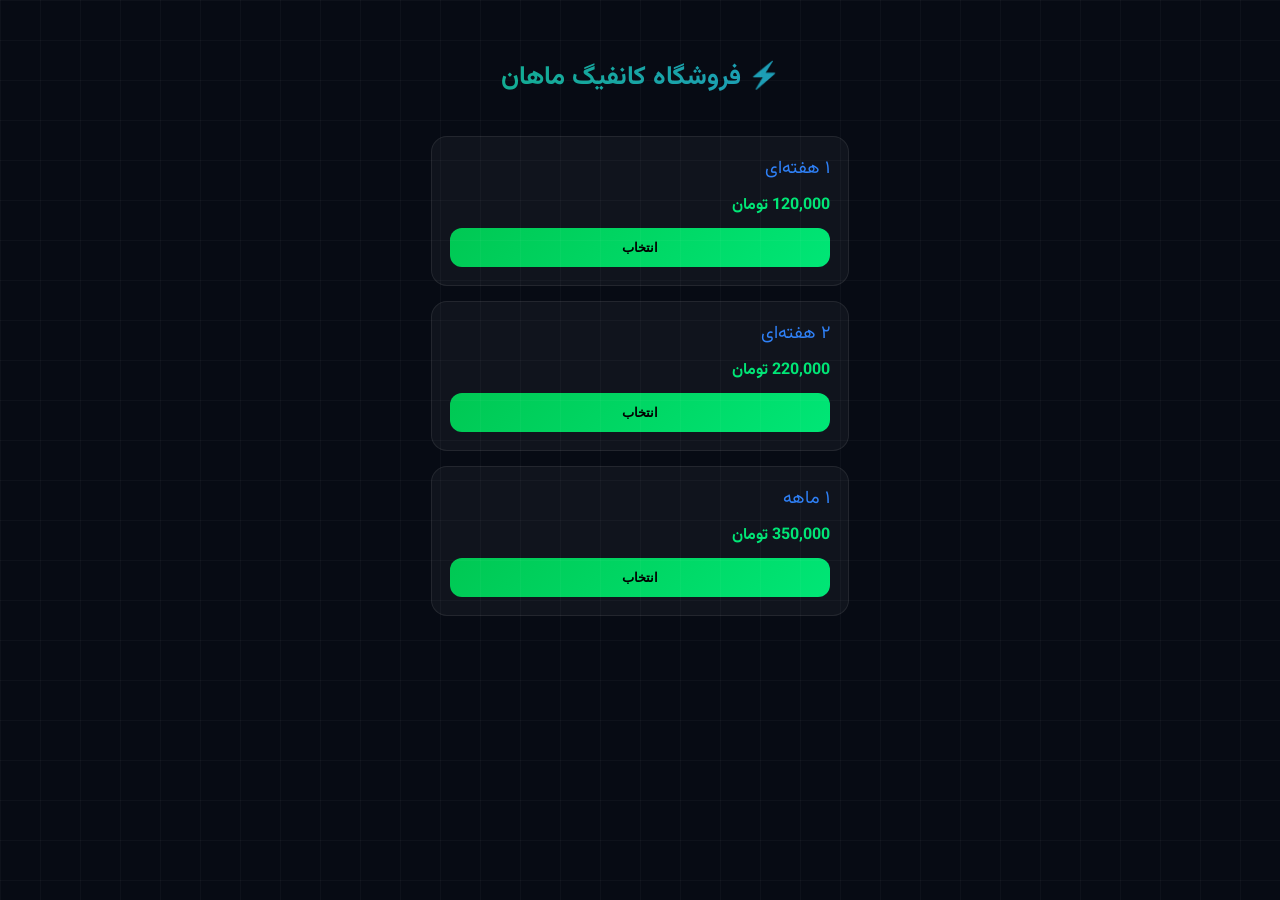
==== index.html @ c4f87a7d "index.html" ====
<!DOCTYPE html>
<html lang="fa">
<head>
<meta charset="UTF-8">
<meta name="viewport" content="width=device-width, initial-scale=1.0">
<title>فروشگاه کانفیگ ماهان</title>

<link href="https://fonts.googleapis.com/css2?family=Vazirmatn:wght@300;500;700&display=swap" rel="stylesheet">

<style>

body{
    margin:0;
    font-family:"Vazirmatn",sans-serif;
    background:#070b14;
    color:white;
    direction:rtl;
}

body::before{
    content:"";
    position:fixed;
    inset:0;
    background-image:
    linear-gradient(rgba(255,255,255,0.03) 1px,transparent 1px),
    linear-gradient(90deg,rgba(255,255,255,0.03) 1px,transparent 1px);
    background-size:40px 40px;
}

/* HEADER */
.header{
    text-align:center;
    padding:40px 15px 10px;
}

.header h1{
    font-size:26px;
    background:linear-gradient(90deg,#00c853,#2f81f7);
    -webkit-background-clip:text;
    -webkit-text-fill-color:transparent;
}

/* CARD */
.container{
    display:flex;
    flex-direction:column;
    align-items:center;
    gap:15px;
    padding:10px;
}

.card{
    width:92%;
    max-width:380px;
    padding:18px;
    border-radius:16px;
    background:rgba(255,255,255,0.04);
    border:1px solid rgba(255,255,255,0.08);
}

.title{color:#2f81f7;font-size:18px}
.price{color:#00e676;font-weight:bold;margin-top:10px}

/* BUTTON */
button{
    width:100%;
    padding:12px;
    border:none;
    border-radius:12px;
    font-weight:bold;
    cursor:pointer;
    margin-top:10px;
}

.buy{
    background:linear-gradient(135deg,#00c853,#00e676);
}

.pay{
    width:92%;
    max-width:380px;
    margin:20px auto;
    padding:18px;
    border-radius:16px;
    background:rgba(255,255,255,0.04);
}

.bank{
    background:#0f172a;
    padding:10px;
    border-radius:10px;
    margin:10px 0;
}

select{
    width:100%;
    padding:10px;
    border-radius:10px;
    border:none;
    background:#0f172a;
    color:white;
    margin-top:10px;
}

.hidden{display:none;}

.smallPrice{
    margin-top:10px;
    color:#ffb300;
    font-weight:bold;
    font-size:14px;
}

/* PAY DESIGN */
.payBox{
    width:92%;
    max-width:380px;
    margin:20px auto;
    padding:18px;
    border-radius:16px;
    background:rgba(255,255,255,0.05);
    border:1px solid rgba(255,255,255,0.08);
}

.row{
    display:flex;
    justify-content:space-between;
    margin:8px 0;
    font-size:14px;
}

.total{
    margin-top:15px;
    padding:10px;
    border-radius:10px;
    background:#0f172a;
    color:#00e676;
    font-weight:bold;
    text-align:center;
}

</style>
</head>

<body>

<div class="header">
    <h1>⚡ فروشگاه کانفیگ ماهان</h1>
</div>

<!-- STEP 1 -->
<div class="container" id="step1">

    <div class="card">
        <div class="title">۱ هفته‌ای</div>
        <div class="price">120,000 تومان</div>
        <button class="buy" onclick="selectPlan('۱ هفته‌ای',120000)">انتخاب</button>
    </div>

    <div class="card">
        <div class="title">۲ هفته‌ای</div>
        <div class="price">220,000 تومان</div>
        <button class="buy" onclick="selectPlan('۲ هفته‌ای',220000)">انتخاب</button>
    </div>

    <div class="card">
        <div class="title">۱ ماهه</div>
        <div class="price">350,000 تومان</div>
        <button class="buy" onclick="selectPlan('۱ ماهه',350000)">انتخاب</button>
    </div>

</div>

<!-- STEP 2 -->
<div class="container hidden" id="step2">

    <div class="card">
        <div class="title">👤 انتخاب تعداد کاربر</div>

        <select id="users" onchange="updatePrice()">
            <option value="1">1 کاربره</option>
            <option value="2">2 کاربره</option>
            <option value="3">3 کاربره</option>
        </select>

        <div class="smallPrice" id="livePrice">قیمت: ---</div>

        <button class="buy" onclick="goPay()">ادامه</button>
    </div>

</div>

<!-- STEP 3 -->
<div class="pay hidden" id="step3">

    <h3>💳 پرداخت نهایی</h3>

    <div class="payBox">

        <div class="row">
            <span>📦 پلن</span>
            <span id="pPlan"></span>
        </div>

        <div class="row">
            <span>👤 کاربران</span>
            <span id="pUser"></span>
        </div>

        <div class="row">
            <span>💰 قیمت پایه</span>
            <span id="pBase"></span>
        </div>

        <div class="row">
            <span>🔥 تخفیف</span>
            <span id="pDiscount"></span>
        </div>

        <div class="total" id="pFinal"></div>

    </div>

    <div class="bank">
        💳 6037 **** **** 4360
        <br>
        👤 ماهان امیدی
    </div>

    <button class="buy" onclick="copyCard()">کپی کارت</button>

</div>

<script>

let plan="";
let base=0;
let users=1;

function selectPlan(name,price){
    plan=name;
    base=price;

    document.getElementById("step1").classList.add("hidden");
    document.getElementById("step2").classList.remove("hidden");

    updatePrice();
}

function updatePrice(){

    users=document.getElementById("users").value;

    let price=base*users;

    document.getElementById("livePrice").innerText =
    "💰 قیمت لحظه‌ای: " + price + " تومان";
}

function goPay(){

    let price=base*users;

    let discountPercent=Math.floor(Math.random()*6)+10;
    let discount=Math.floor(price*discountPercent/100);
    let final=price-discount;

    document.getElementById("step2").classList.add("hidden");
    document.getElementById("step3").classList.remove("hidden");

    document.getElementById("pPlan").innerText=plan;
    document.getElementById("pUser").innerText=users+" کاربره";
    document.getElementById("pBase").innerText=price+" تومان";
    document.getElementById("pDiscount").innerText=discountPercent+"% (-"+discount+")";
    document.getElementById("pFinal").innerText="💳 مبلغ نهایی: "+final+" تومان";
}

function copyCard(){
    navigator.clipboard.writeText("6037997194784360");
    alert("کپی شد");
}

</script>

</body>
    </html>
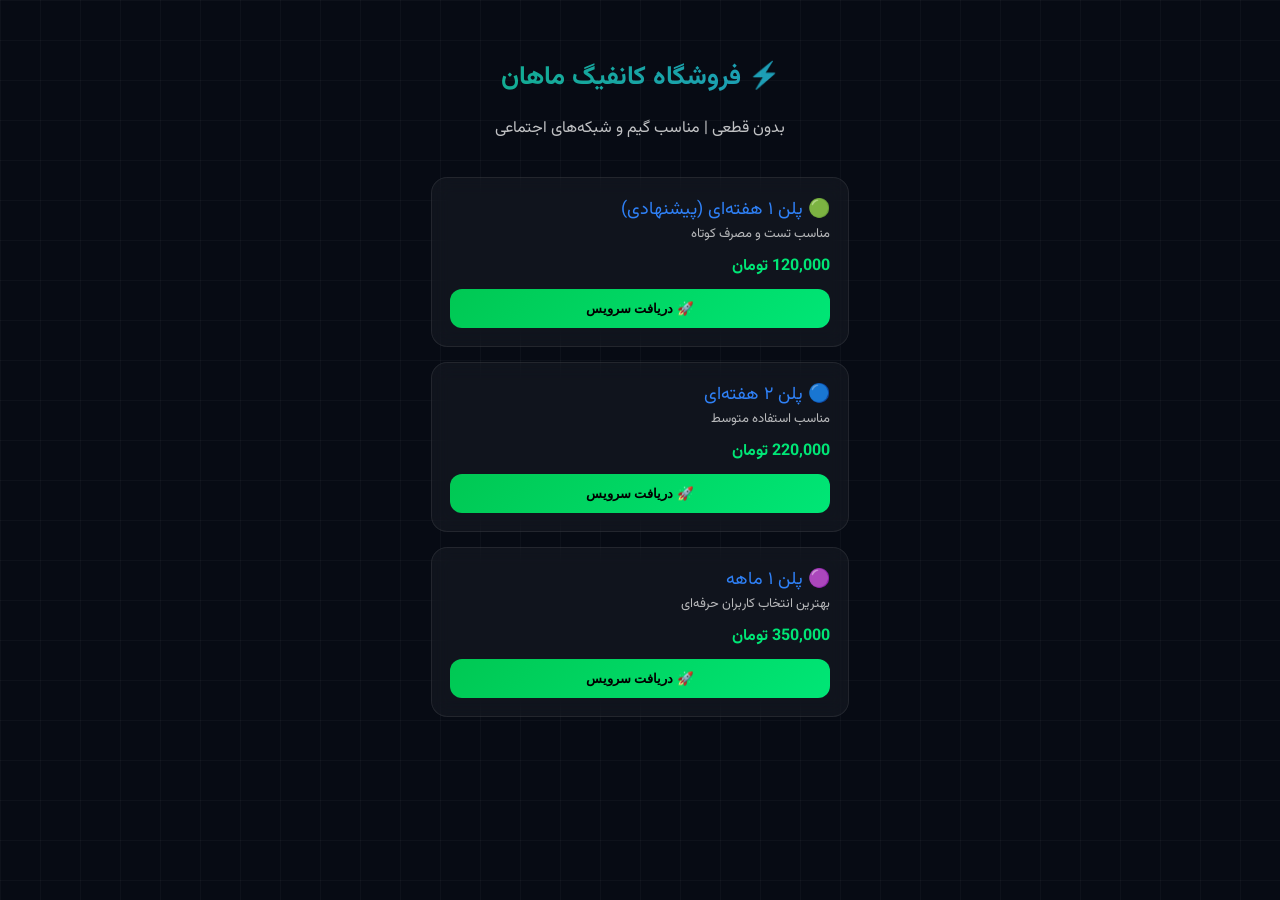
==== commit d2102a32: "index.html" ====
--- a/index.html
+++ b/index.html
@@ -17,6 +17,7 @@
     direction:rtl;
 }
 
+/* BACKGROUND GRID (مثل قبلی خودت) */
 body::before{
     content:"";
     position:fixed;
@@ -25,9 +26,10 @@
     linear-gradient(rgba(255,255,255,0.03) 1px,transparent 1px),
     linear-gradient(90deg,rgba(255,255,255,0.03) 1px,transparent 1px);
     background-size:40px 40px;
-}
-
-/* HEADER */
+    pointer-events:none;
+}
+
+/* HEADER (کامل مثل نسخه اول) */
 .header{
     text-align:center;
     padding:40px 15px 10px;
@@ -40,7 +42,11 @@
     -webkit-text-fill-color:transparent;
 }
 
-/* CARD */
+.header p{
+    opacity:0.75;
+}
+
+/* CARDS */
 .container{
     display:flex;
     flex-direction:column;
@@ -56,12 +62,26 @@
     border-radius:16px;
     background:rgba(255,255,255,0.04);
     border:1px solid rgba(255,255,255,0.08);
-}
-
-.title{color:#2f81f7;font-size:18px}
-.price{color:#00e676;font-weight:bold;margin-top:10px}
-
-/* BUTTON */
+    backdrop-filter:blur(10px);
+}
+
+.title{
+    font-size:18px;
+    color:#2f81f7;
+}
+
+.desc{
+    font-size:13px;
+    opacity:0.7;
+}
+
+.price{
+    margin-top:10px;
+    color:#00e676;
+    font-weight:bold;
+}
+
+/* BUTTONS */
 button{
     width:100%;
     padding:12px;
@@ -76,6 +96,11 @@
     background:linear-gradient(135deg,#00c853,#00e676);
 }
 
+.paybtn{
+    background:linear-gradient(135deg,#ffb300,#ff6f00);
+}
+
+/* PAY */
 .pay{
     width:92%;
     max-width:380px;
@@ -83,6 +108,8 @@
     padding:18px;
     border-radius:16px;
     background:rgba(255,255,255,0.04);
+    border:1px solid rgba(255,255,255,0.08);
+    text-align:center;
 }
 
 .bank{
@@ -90,6 +117,13 @@
     padding:10px;
     border-radius:10px;
     margin:10px 0;
+    border:1px solid rgba(255,255,255,0.1);
+}
+
+.note{
+    font-size:12px;
+    opacity:0.7;
+    margin-top:10px;
 }
 
 select{
@@ -104,41 +138,6 @@
 
 .hidden{display:none;}
 
-.smallPrice{
-    margin-top:10px;
-    color:#ffb300;
-    font-weight:bold;
-    font-size:14px;
-}
-
-/* PAY DESIGN */
-.payBox{
-    width:92%;
-    max-width:380px;
-    margin:20px auto;
-    padding:18px;
-    border-radius:16px;
-    background:rgba(255,255,255,0.05);
-    border:1px solid rgba(255,255,255,0.08);
-}
-
-.row{
-    display:flex;
-    justify-content:space-between;
-    margin:8px 0;
-    font-size:14px;
-}
-
-.total{
-    margin-top:15px;
-    padding:10px;
-    border-radius:10px;
-    background:#0f172a;
-    color:#00e676;
-    font-weight:bold;
-    text-align:center;
-}
-
 </style>
 </head>
 
@@ -146,27 +145,31 @@
 
 <div class="header">
     <h1>⚡ فروشگاه کانفیگ ماهان</h1>
+    <p>بدون قطعی | مناسب گیم و شبکه‌های اجتماعی</p>
 </div>
 
 <!-- STEP 1 -->
 <div class="container" id="step1">
 
     <div class="card">
-        <div class="title">۱ هفته‌ای</div>
+        <div class="title">🟢 پلن ۱ هفته‌ای (پیشنهادی)</div>
+        <div class="desc">مناسب تست و مصرف کوتاه</div>
         <div class="price">120,000 تومان</div>
-        <button class="buy" onclick="selectPlan('۱ هفته‌ای',120000)">انتخاب</button>
-    </div>
-
-    <div class="card">
-        <div class="title">۲ هفته‌ای</div>
+        <button class="buy" onclick="selectPlan('۱ هفته‌ای',120000)">🚀 دریافت سرویس</button>
+    </div>
+
+    <div class="card">
+        <div class="title">🔵 پلن ۲ هفته‌ای</div>
+        <div class="desc">مناسب استفاده متوسط</div>
         <div class="price">220,000 تومان</div>
-        <button class="buy" onclick="selectPlan('۲ هفته‌ای',220000)">انتخاب</button>
-    </div>
-
-    <div class="card">
-        <div class="title">۱ ماهه</div>
+        <button class="buy" onclick="selectPlan('۲ هفته‌ای',220000)">🚀 دریافت سرویس</button>
+    </div>
+
+    <div class="card">
+        <div class="title">🟣 پلن ۱ ماهه</div>
+        <div class="desc">بهترین انتخاب کاربران حرفه‌ای</div>
         <div class="price">350,000 تومان</div>
-        <button class="buy" onclick="selectPlan('۱ ماهه',350000)">انتخاب</button>
+        <button class="buy" onclick="selectPlan('۱ ماهه',350000)">🚀 دریافت سرویس</button>
     </div>
 
 </div>
@@ -183,9 +186,9 @@
             <option value="3">3 کاربره</option>
         </select>
 
-        <div class="smallPrice" id="livePrice">قیمت: ---</div>
-
-        <button class="buy" onclick="goPay()">ادامه</button>
+        <div class="desc" id="livePrice">قیمت: ---</div>
+
+        <button class="buy" onclick="goPay()">ادامه به پرداخت</button>
     </div>
 
 </div>
@@ -193,33 +196,11 @@
 <!-- STEP 3 -->
 <div class="pay hidden" id="step3">
 
-    <h3>💳 پرداخت نهایی</h3>
-
-    <div class="payBox">
-
-        <div class="row">
-            <span>📦 پلن</span>
-            <span id="pPlan"></span>
-        </div>
-
-        <div class="row">
-            <span>👤 کاربران</span>
-            <span id="pUser"></span>
-        </div>
-
-        <div class="row">
-            <span>💰 قیمت پایه</span>
-            <span id="pBase"></span>
-        </div>
-
-        <div class="row">
-            <span>🔥 تخفیف</span>
-            <span id="pDiscount"></span>
-        </div>
-
-        <div class="total" id="pFinal"></div>
-
-    </div>
+    <h3>💳 تکمیل سفارش و پرداخت</h3>
+
+    <p class="desc">لطفاً مبلغ زیر را کارت به کارت کنید</p>
+
+    <div class="bank" id="info"></div>
 
     <div class="bank">
         💳 6037 **** **** 4360
@@ -227,19 +208,32 @@
         👤 ماهان امیدی
     </div>
 
-    <button class="buy" onclick="copyCard()">کپی کارت</button>
+    <div class="bank" id="finalPrice"></div>
+
+    <button class="buy" onclick="copyCard()">📋 کپی کارت</button>
+    <button class="paybtn" onclick="paidDone()">✔ پرداخت کردم</button>
+
+    <div id="rubikaBox" class="hidden">
+        <p>📌 ارسال رسید به:</p>
+        <div class="bank">@Omidi</div>
+    </div>
+
+    <div class="note">
+        بررسی و فعال‌سازی بعد از ارسال رسید انجام می‌شود
+    </div>
 
 </div>
 
 <script>
 
-let plan="";
-let base=0;
+let planName="";
+let basePrice=0;
 let users=1;
 
 function selectPlan(name,price){
-    plan=name;
-    base=price;
+
+    planName=name;
+    basePrice=price;
 
     document.getElementById("step1").classList.add("hidden");
     document.getElementById("step2").classList.remove("hidden");
@@ -251,7 +245,7 @@
 
     users=document.getElementById("users").value;
 
-    let price=base*users;
+    let price=basePrice*users;
 
     document.getElementById("livePrice").innerText =
     "💰 قیمت لحظه‌ای: " + price + " تومان";
@@ -259,20 +253,22 @@
 
 function goPay(){
 
-    let price=base*users;
-
-    let discountPercent=Math.floor(Math.random()*6)+10;
+    let price=basePrice*users;
+
+    let discountPercent=Math.floor(Math.random()*15)+1;
     let discount=Math.floor(price*discountPercent/100);
     let final=price-discount;
 
     document.getElementById("step2").classList.add("hidden");
     document.getElementById("step3").classList.remove("hidden");
 
-    document.getElementById("pPlan").innerText=plan;
-    document.getElementById("pUser").innerText=users+" کاربره";
-    document.getElementById("pBase").innerText=price+" تومان";
-    document.getElementById("pDiscount").innerText=discountPercent+"% (-"+discount+")";
-    document.getElementById("pFinal").innerText="💳 مبلغ نهایی: "+final+" تومان";
+    document.getElementById("info").innerHTML=
+    "📦 پلن: "+planName+"<br>👤 کاربر: "+users;
+
+    document.getElementById("finalPrice").innerHTML=
+    "💰 قیمت اصلی: "+price+"<br>"+
+    "🔥 تخفیف: "+discountPercent+"% (-"+discount+")<br><br>"+
+    "💳 مبلغ نهایی: "+final+" تومان";
 }
 
 function copyCard(){
@@ -280,7 +276,11 @@
     alert("کپی شد");
 }
 
+function paidDone(){
+    document.getElementById("rubikaBox").classList.remove("hidden");
+}
+
 </script>
 
 </body>
-    </html>
+                </html>
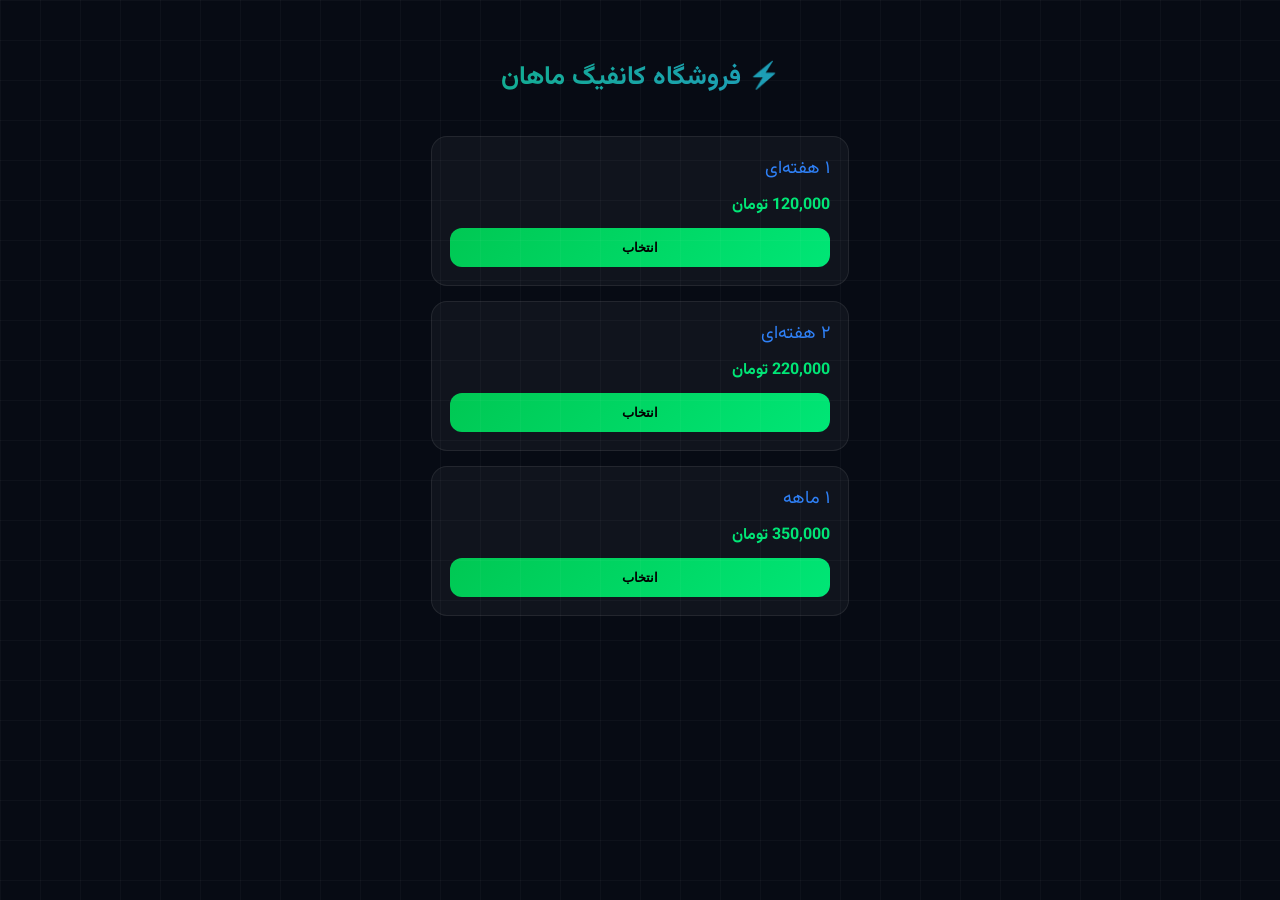
==== commit 45b36785: "index.html" ====
--- a/index.html
+++ b/index.html
@@ -17,7 +17,6 @@
     direction:rtl;
 }
 
-/* BACKGROUND GRID (مثل قبلی خودت) */
 body::before{
     content:"";
     position:fixed;
@@ -29,7 +28,6 @@
     pointer-events:none;
 }
 
-/* HEADER (کامل مثل نسخه اول) */
 .header{
     text-align:center;
     padding:40px 15px 10px;
@@ -46,7 +44,6 @@
     opacity:0.75;
 }
 
-/* CARDS */
 .container{
     display:flex;
     flex-direction:column;
@@ -62,26 +59,11 @@
     border-radius:16px;
     background:rgba(255,255,255,0.04);
     border:1px solid rgba(255,255,255,0.08);
-    backdrop-filter:blur(10px);
-}
-
-.title{
-    font-size:18px;
-    color:#2f81f7;
-}
-
-.desc{
-    font-size:13px;
-    opacity:0.7;
-}
-
-.price{
-    margin-top:10px;
-    color:#00e676;
-    font-weight:bold;
-}
-
-/* BUTTONS */
+}
+
+.title{color:#2f81f7;font-size:18px}
+.price{color:#00e676;font-weight:bold;margin-top:10px}
+
 button{
     width:100%;
     padding:12px;
@@ -96,11 +78,6 @@
     background:linear-gradient(135deg,#00c853,#00e676);
 }
 
-.paybtn{
-    background:linear-gradient(135deg,#ffb300,#ff6f00);
-}
-
-/* PAY */
 .pay{
     width:92%;
     max-width:380px;
@@ -108,8 +85,6 @@
     padding:18px;
     border-radius:16px;
     background:rgba(255,255,255,0.04);
-    border:1px solid rgba(255,255,255,0.08);
-    text-align:center;
 }
 
 .bank{
@@ -117,13 +92,6 @@
     padding:10px;
     border-radius:10px;
     margin:10px 0;
-    border:1px solid rgba(255,255,255,0.1);
-}
-
-.note{
-    font-size:12px;
-    opacity:0.7;
-    margin-top:10px;
 }
 
 select{
@@ -138,6 +106,37 @@
 
 .hidden{display:none;}
 
+.smallPrice{
+    margin-top:10px;
+    color:#ffb300;
+    font-weight:bold;
+}
+
+.payBox{
+    width:92%;
+    max-width:380px;
+    margin:20px auto;
+    padding:18px;
+    border-radius:16px;
+    background:rgba(255,255,255,0.05);
+}
+
+.row{
+    display:flex;
+    justify-content:space-between;
+    margin:8px 0;
+}
+
+.total{
+    text-align:center;
+    padding:10px;
+    background:#0f172a;
+    border-radius:10px;
+    margin-top:10px;
+    color:#00e676;
+    font-weight:bold;
+}
+
 </style>
 </head>
 
@@ -145,31 +144,27 @@
 
 <div class="header">
     <h1>⚡ فروشگاه کانفیگ ماهان</h1>
-    <p>بدون قطعی | مناسب گیم و شبکه‌های اجتماعی</p>
 </div>
 
 <!-- STEP 1 -->
 <div class="container" id="step1">
 
     <div class="card">
-        <div class="title">🟢 پلن ۱ هفته‌ای (پیشنهادی)</div>
-        <div class="desc">مناسب تست و مصرف کوتاه</div>
+        <div class="title">۱ هفته‌ای</div>
         <div class="price">120,000 تومان</div>
-        <button class="buy" onclick="selectPlan('۱ هفته‌ای',120000)">🚀 دریافت سرویس</button>
-    </div>
-
-    <div class="card">
-        <div class="title">🔵 پلن ۲ هفته‌ای</div>
-        <div class="desc">مناسب استفاده متوسط</div>
+        <button class="buy" onclick="selectPlan('۱ هفته‌ای',120000)">انتخاب</button>
+    </div>
+
+    <div class="card">
+        <div class="title">۲ هفته‌ای</div>
         <div class="price">220,000 تومان</div>
-        <button class="buy" onclick="selectPlan('۲ هفته‌ای',220000)">🚀 دریافت سرویس</button>
-    </div>
-
-    <div class="card">
-        <div class="title">🟣 پلن ۱ ماهه</div>
-        <div class="desc">بهترین انتخاب کاربران حرفه‌ای</div>
+        <button class="buy" onclick="selectPlan('۲ هفته‌ای',220000)">انتخاب</button>
+    </div>
+
+    <div class="card">
+        <div class="title">۱ ماهه</div>
         <div class="price">350,000 تومان</div>
-        <button class="buy" onclick="selectPlan('۱ ماهه',350000)">🚀 دریافت سرویس</button>
+        <button class="buy" onclick="selectPlan('۱ ماهه',350000)">انتخاب</button>
     </div>
 
 </div>
@@ -186,54 +181,47 @@
             <option value="3">3 کاربره</option>
         </select>
 
-        <div class="desc" id="livePrice">قیمت: ---</div>
-
-        <button class="buy" onclick="goPay()">ادامه به پرداخت</button>
+        <div class="smallPrice" id="livePrice">قیمت: ---</div>
+
+        <button class="buy" onclick="goPay()">ادامه</button>
     </div>
 
 </div>
 
 <!-- STEP 3 -->
-<div class="pay hidden" id="step3">
-
-    <h3>💳 تکمیل سفارش و پرداخت</h3>
-
-    <p class="desc">لطفاً مبلغ زیر را کارت به کارت کنید</p>
-
-    <div class="bank" id="info"></div>
+<div class="payBox hidden" id="step3">
+
+    <h3>💳 پرداخت نهایی</h3>
+
+    <div class="row"><span>پلن</span><span id="pPlan"></span></div>
+    <div class="row"><span>کاربر</span><span id="pUser"></span></div>
+    <div class="row"><span>قیمت پایه</span><span id="pBase"></span></div>
+    <div class="row"><span>تخفیف</span><span id="pDiscount"></span></div>
+
+    <div class="total" id="pFinal"></div>
 
     <div class="bank">
-        💳 6037 **** **** 4360
-        <br>
+        💳 6037 **** **** 4360<br>
         👤 ماهان امیدی
     </div>
 
-    <div class="bank" id="finalPrice"></div>
-
-    <button class="buy" onclick="copyCard()">📋 کپی کارت</button>
-    <button class="paybtn" onclick="paidDone()">✔ پرداخت کردم</button>
-
-    <div id="rubikaBox" class="hidden">
-        <p>📌 ارسال رسید به:</p>
-        <div class="bank">@Omidi</div>
-    </div>
-
-    <div class="note">
-        بررسی و فعال‌سازی بعد از ارسال رسید انجام می‌شود
-    </div>
+    <button class="buy" onclick="copyCard()">کپی کارت</button>
 
 </div>
 
 <script>
 
-let planName="";
-let basePrice=0;
+function format(n){
+    return n.toLocaleString("en-US");
+}
+
+let plan="";
+let base=0;
 let users=1;
 
 function selectPlan(name,price){
-
-    planName=name;
-    basePrice=price;
+    plan=name;
+    base=price;
 
     document.getElementById("step1").classList.add("hidden");
     document.getElementById("step2").classList.remove("hidden");
@@ -242,18 +230,16 @@
 }
 
 function updatePrice(){
-
     users=document.getElementById("users").value;
-
-    let price=basePrice*users;
+    let price=base*users;
 
     document.getElementById("livePrice").innerText =
-    "💰 قیمت لحظه‌ای: " + price + " تومان";
+    "💰 قیمت لحظه‌ای: " + format(price) + " تومان";
 }
 
 function goPay(){
 
-    let price=basePrice*users;
+    let price=base*users;
 
     let discountPercent=Math.floor(Math.random()*15)+1;
     let discount=Math.floor(price*discountPercent/100);
@@ -262,13 +248,11 @@
     document.getElementById("step2").classList.add("hidden");
     document.getElementById("step3").classList.remove("hidden");
 
-    document.getElementById("info").innerHTML=
-    "📦 پلن: "+planName+"<br>👤 کاربر: "+users;
-
-    document.getElementById("finalPrice").innerHTML=
-    "💰 قیمت اصلی: "+price+"<br>"+
-    "🔥 تخفیف: "+discountPercent+"% (-"+discount+")<br><br>"+
-    "💳 مبلغ نهایی: "+final+" تومان";
+    document.getElementById("pPlan").innerText=plan;
+    document.getElementById("pUser").innerText=users+" کاربره";
+    document.getElementById("pBase").innerText=format(price)+" تومان";
+    document.getElementById("pDiscount").innerText=discountPercent+"% (-"+format(discount)+")";
+    document.getElementById("pFinal").innerText="💳 مبلغ نهایی: "+format(final)+" تومان";
 }
 
 function copyCard(){
@@ -276,11 +260,7 @@
     alert("کپی شد");
 }
 
-function paidDone(){
-    document.getElementById("rubikaBox").classList.remove("hidden");
-}
-
 </script>
 
 </body>
-                </html>
+</html>
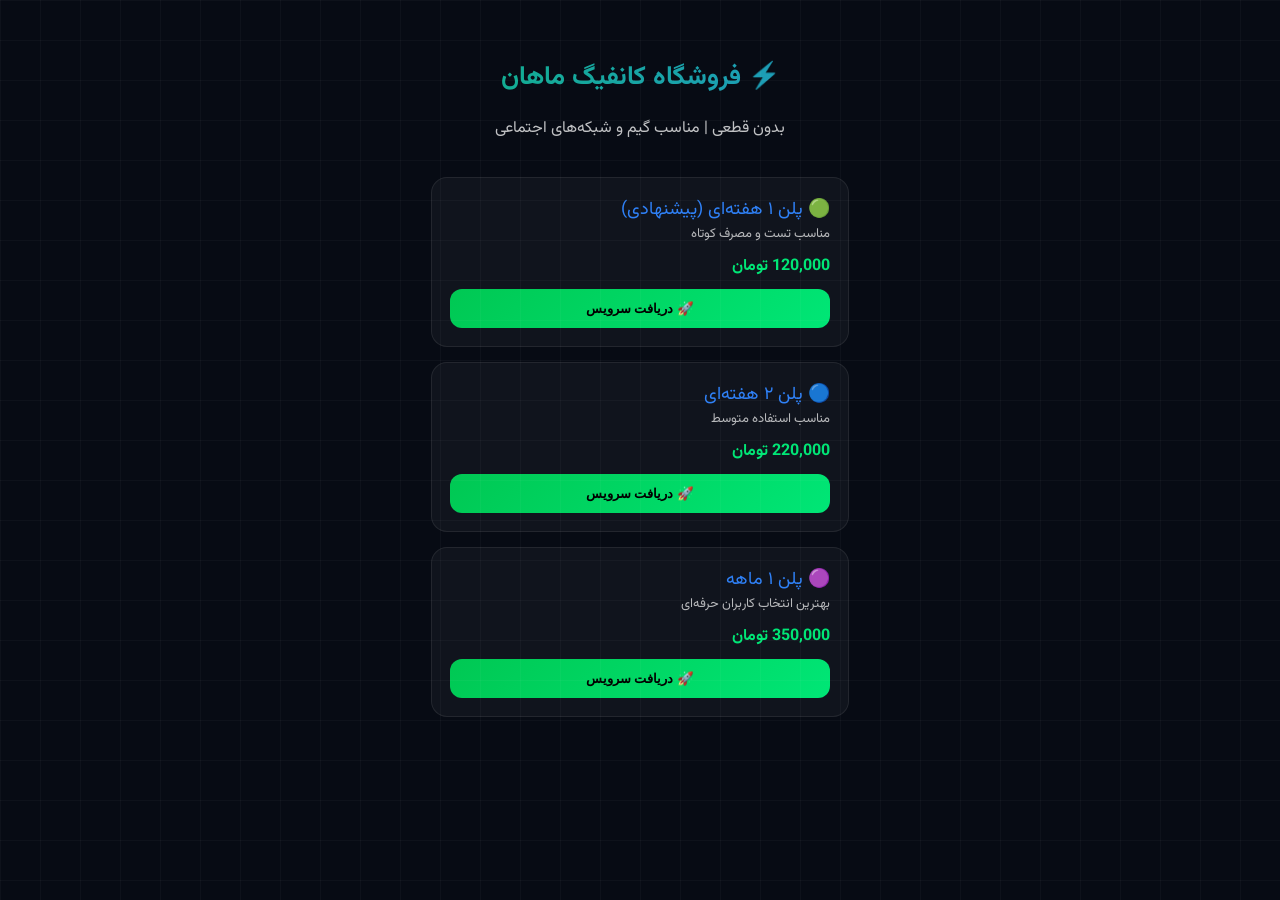
==== commit 082bb5d9: "index.html" ====
--- a/index.html
+++ b/index.html
@@ -25,7 +25,6 @@
     linear-gradient(rgba(255,255,255,0.03) 1px,transparent 1px),
     linear-gradient(90deg,rgba(255,255,255,0.03) 1px,transparent 1px);
     background-size:40px 40px;
-    pointer-events:none;
 }
 
 .header{
@@ -61,8 +60,21 @@
     border:1px solid rgba(255,255,255,0.08);
 }
 
-.title{color:#2f81f7;font-size:18px}
-.price{color:#00e676;font-weight:bold;margin-top:10px}
+.title{
+    font-size:18px;
+    color:#2f81f7;
+}
+
+.desc{
+    font-size:13px;
+    opacity:0.7;
+}
+
+.price{
+    margin-top:10px;
+    color:#00e676;
+    font-weight:bold;
+}
 
 button{
     width:100%;
@@ -78,40 +90,6 @@
     background:linear-gradient(135deg,#00c853,#00e676);
 }
 
-.pay{
-    width:92%;
-    max-width:380px;
-    margin:20px auto;
-    padding:18px;
-    border-radius:16px;
-    background:rgba(255,255,255,0.04);
-}
-
-.bank{
-    background:#0f172a;
-    padding:10px;
-    border-radius:10px;
-    margin:10px 0;
-}
-
-select{
-    width:100%;
-    padding:10px;
-    border-radius:10px;
-    border:none;
-    background:#0f172a;
-    color:white;
-    margin-top:10px;
-}
-
-.hidden{display:none;}
-
-.smallPrice{
-    margin-top:10px;
-    color:#ffb300;
-    font-weight:bold;
-}
-
 .payBox{
     width:92%;
     max-width:380px;
@@ -137,6 +115,25 @@
     font-weight:bold;
 }
 
+.bank{
+    background:#0f172a;
+    padding:10px;
+    border-radius:10px;
+    margin:10px 0;
+}
+
+select{
+    width:100%;
+    padding:10px;
+    border-radius:10px;
+    border:none;
+    background:#0f172a;
+    color:white;
+    margin-top:10px;
+}
+
+.hidden{display:none;}
+
 </style>
 </head>
 
@@ -144,27 +141,31 @@
 
 <div class="header">
     <h1>⚡ فروشگاه کانفیگ ماهان</h1>
+    <p>بدون قطعی | مناسب گیم و شبکه‌های اجتماعی</p>
 </div>
 
 <!-- STEP 1 -->
 <div class="container" id="step1">
 
     <div class="card">
-        <div class="title">۱ هفته‌ای</div>
+        <div class="title">🟢 پلن ۱ هفته‌ای (پیشنهادی)</div>
+        <div class="desc">مناسب تست و مصرف کوتاه</div>
         <div class="price">120,000 تومان</div>
-        <button class="buy" onclick="selectPlan('۱ هفته‌ای',120000)">انتخاب</button>
-    </div>
-
-    <div class="card">
-        <div class="title">۲ هفته‌ای</div>
+        <button class="buy" onclick="selectPlan('۱ هفته‌ای',120000)">🚀 دریافت سرویس</button>
+    </div>
+
+    <div class="card">
+        <div class="title">🔵 پلن ۲ هفته‌ای</div>
+        <div class="desc">مناسب استفاده متوسط</div>
         <div class="price">220,000 تومان</div>
-        <button class="buy" onclick="selectPlan('۲ هفته‌ای',220000)">انتخاب</button>
-    </div>
-
-    <div class="card">
-        <div class="title">۱ ماهه</div>
+        <button class="buy" onclick="selectPlan('۲ هفته‌ای',220000)">🚀 دریافت سرویس</button>
+    </div>
+
+    <div class="card">
+        <div class="title">🟣 پلن ۱ ماهه</div>
+        <div class="desc">بهترین انتخاب کاربران حرفه‌ای</div>
         <div class="price">350,000 تومان</div>
-        <button class="buy" onclick="selectPlan('۱ ماهه',350000)">انتخاب</button>
+        <button class="buy" onclick="selectPlan('۱ ماهه',350000)">🚀 دریافت سرویس</button>
     </div>
 
 </div>
@@ -181,7 +182,7 @@
             <option value="3">3 کاربره</option>
         </select>
 
-        <div class="smallPrice" id="livePrice">قیمت: ---</div>
+        <div class="desc" id="livePrice">قیمت: ---</div>
 
         <button class="buy" onclick="goPay()">ادامه</button>
     </div>
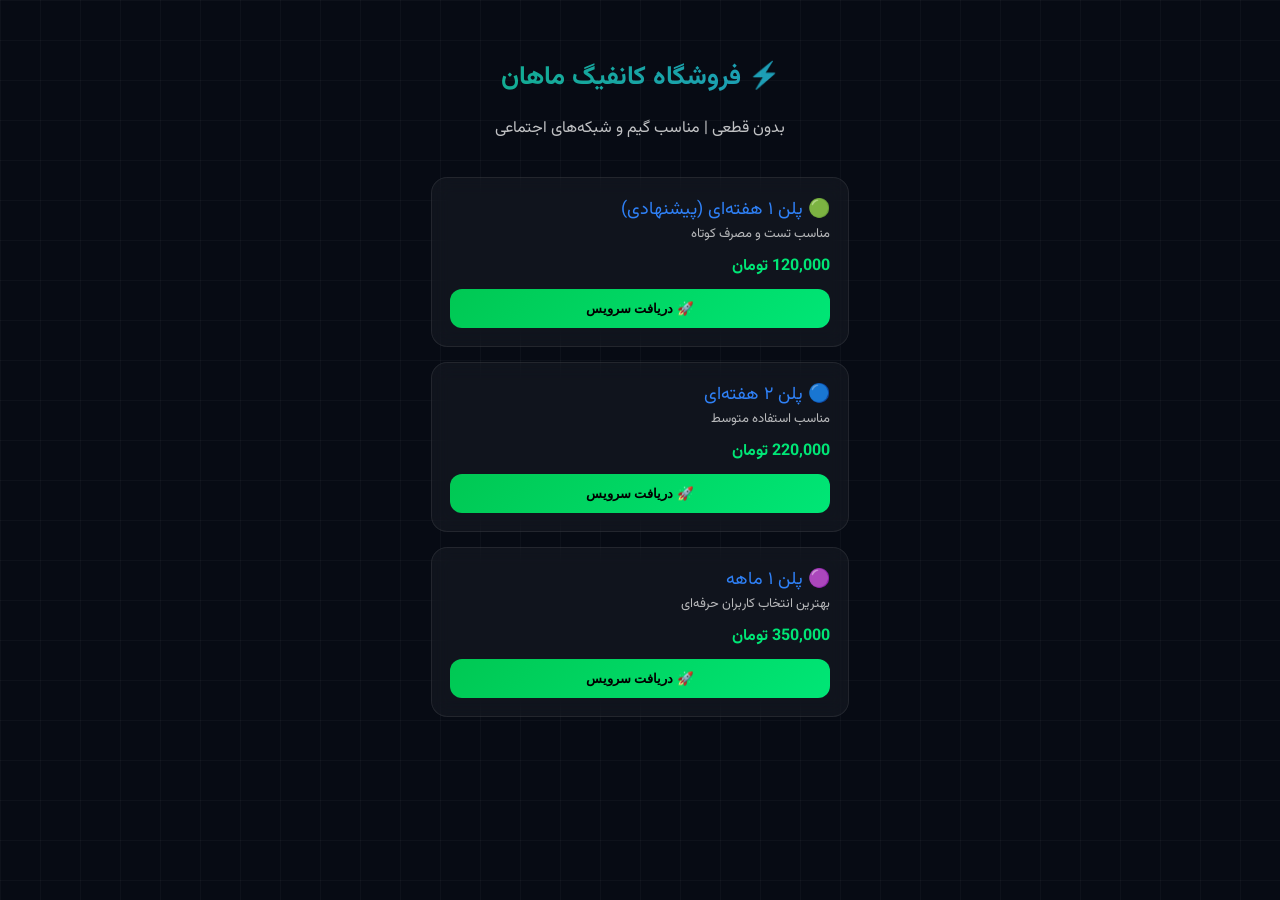
==== commit 56633129: "index.html" ====
--- a/index.html
+++ b/index.html
@@ -17,6 +17,7 @@
     direction:rtl;
 }
 
+/* BACKGROUND GRID (مثل قبلی خودت) */
 body::before{
     content:"";
     position:fixed;
@@ -25,8 +26,10 @@
     linear-gradient(rgba(255,255,255,0.03) 1px,transparent 1px),
     linear-gradient(90deg,rgba(255,255,255,0.03) 1px,transparent 1px);
     background-size:40px 40px;
-}
-
+    pointer-events:none;
+}
+
+/* HEADER (کامل مثل نسخه اول) */
 .header{
     text-align:center;
     padding:40px 15px 10px;
@@ -43,6 +46,7 @@
     opacity:0.75;
 }
 
+/* CARDS */
 .container{
     display:flex;
     flex-direction:column;
@@ -58,6 +62,7 @@
     border-radius:16px;
     background:rgba(255,255,255,0.04);
     border:1px solid rgba(255,255,255,0.08);
+    backdrop-filter:blur(10px);
 }
 
 .title{
@@ -76,6 +81,7 @@
     font-weight:bold;
 }
 
+/* BUTTONS */
 button{
     width:100%;
     padding:12px;
@@ -90,29 +96,20 @@
     background:linear-gradient(135deg,#00c853,#00e676);
 }
 
-.payBox{
+.paybtn{
+    background:linear-gradient(135deg,#ffb300,#ff6f00);
+}
+
+/* PAY */
+.pay{
     width:92%;
     max-width:380px;
     margin:20px auto;
     padding:18px;
     border-radius:16px;
-    background:rgba(255,255,255,0.05);
-}
-
-.row{
-    display:flex;
-    justify-content:space-between;
-    margin:8px 0;
-}
-
-.total{
+    background:rgba(255,255,255,0.04);
+    border:1px solid rgba(255,255,255,0.08);
     text-align:center;
-    padding:10px;
-    background:#0f172a;
-    border-radius:10px;
-    margin-top:10px;
-    color:#00e676;
-    font-weight:bold;
 }
 
 .bank{
@@ -120,6 +117,13 @@
     padding:10px;
     border-radius:10px;
     margin:10px 0;
+    border:1px solid rgba(255,255,255,0.1);
+}
+
+.note{
+    font-size:12px;
+    opacity:0.7;
+    margin-top:10px;
 }
 
 select{
@@ -184,45 +188,52 @@
 
         <div class="desc" id="livePrice">قیمت: ---</div>
 
-        <button class="buy" onclick="goPay()">ادامه</button>
+        <button class="buy" onclick="goPay()">ادامه به پرداخت</button>
     </div>
 
 </div>
 
 <!-- STEP 3 -->
-<div class="payBox hidden" id="step3">
-
-    <h3>💳 پرداخت نهایی</h3>
-
-    <div class="row"><span>پلن</span><span id="pPlan"></span></div>
-    <div class="row"><span>کاربر</span><span id="pUser"></span></div>
-    <div class="row"><span>قیمت پایه</span><span id="pBase"></span></div>
-    <div class="row"><span>تخفیف</span><span id="pDiscount"></span></div>
-
-    <div class="total" id="pFinal"></div>
+<div class="pay hidden" id="step3">
+
+    <h3>💳 تکمیل سفارش و پرداخت</h3>
+
+    <p class="desc">لطفاً مبلغ زیر را کارت به کارت کنید</p>
+
+    <div class="bank" id="info"></div>
 
     <div class="bank">
-        💳 6037 **** **** 4360<br>
+        💳 6037 **** **** 4360
+        <br>
         👤 ماهان امیدی
     </div>
 
-    <button class="buy" onclick="copyCard()">کپی کارت</button>
+    <div class="bank" id="finalPrice"></div>
+
+    <button class="buy" onclick="copyCard()">📋 کپی کارت</button>
+    <button class="paybtn" onclick="paidDone()">✔ پرداخت کردم</button>
+
+    <div id="rubikaBox" class="hidden">
+        <p>📌 ارسال رسید به:</p>
+        <div class="bank">@Omidi</div>
+    </div>
+
+    <div class="note">
+        بررسی و فعال‌سازی بعد از ارسال رسید انجام می‌شود
+    </div>
 
 </div>
 
 <script>
 
-function format(n){
-    return n.toLocaleString("en-US");
-}
-
-let plan="";
-let base=0;
+let planName="";
+let basePrice=0;
 let users=1;
 
 function selectPlan(name,price){
-    plan=name;
-    base=price;
+
+    planName=name;
+    basePrice=price;
 
     document.getElementById("step1").classList.add("hidden");
     document.getElementById("step2").classList.remove("hidden");
@@ -231,16 +242,18 @@
 }
 
 function updatePrice(){
+
     users=document.getElementById("users").value;
-    let price=base*users;
+
+    let price=basePrice*users;
 
     document.getElementById("livePrice").innerText =
-    "💰 قیمت لحظه‌ای: " + format(price) + " تومان";
+    "💰 قیمت لحظه‌ای: " + price + " تومان";
 }
 
 function goPay(){
 
-    let price=base*users;
+    let price=basePrice*users;
 
     let discountPercent=Math.floor(Math.random()*15)+1;
     let discount=Math.floor(price*discountPercent/100);
@@ -249,11 +262,13 @@
     document.getElementById("step2").classList.add("hidden");
     document.getElementById("step3").classList.remove("hidden");
 
-    document.getElementById("pPlan").innerText=plan;
-    document.getElementById("pUser").innerText=users+" کاربره";
-    document.getElementById("pBase").innerText=format(price)+" تومان";
-    document.getElementById("pDiscount").innerText=discountPercent+"% (-"+format(discount)+")";
-    document.getElementById("pFinal").innerText="💳 مبلغ نهایی: "+format(final)+" تومان";
+    document.getElementById("info").innerHTML=
+    "📦 پلن: "+planName+"<br>👤 کاربر: "+users;
+
+    document.getElementById("finalPrice").innerHTML=
+    "💰 قیمت اصلی: "+price+"<br>"+
+    "🔥 تخفیف: "+discountPercent+"% (-"+discount+")<br><br>"+
+    "💳 مبلغ نهایی: "+final+" تومان";
 }
 
 function copyCard(){
@@ -261,6 +276,10 @@
     alert("کپی شد");
 }
 
+function paidDone(){
+    document.getElementById("rubikaBox").classList.remove("hidden");
+}
+
 </script>
 
 </body>
